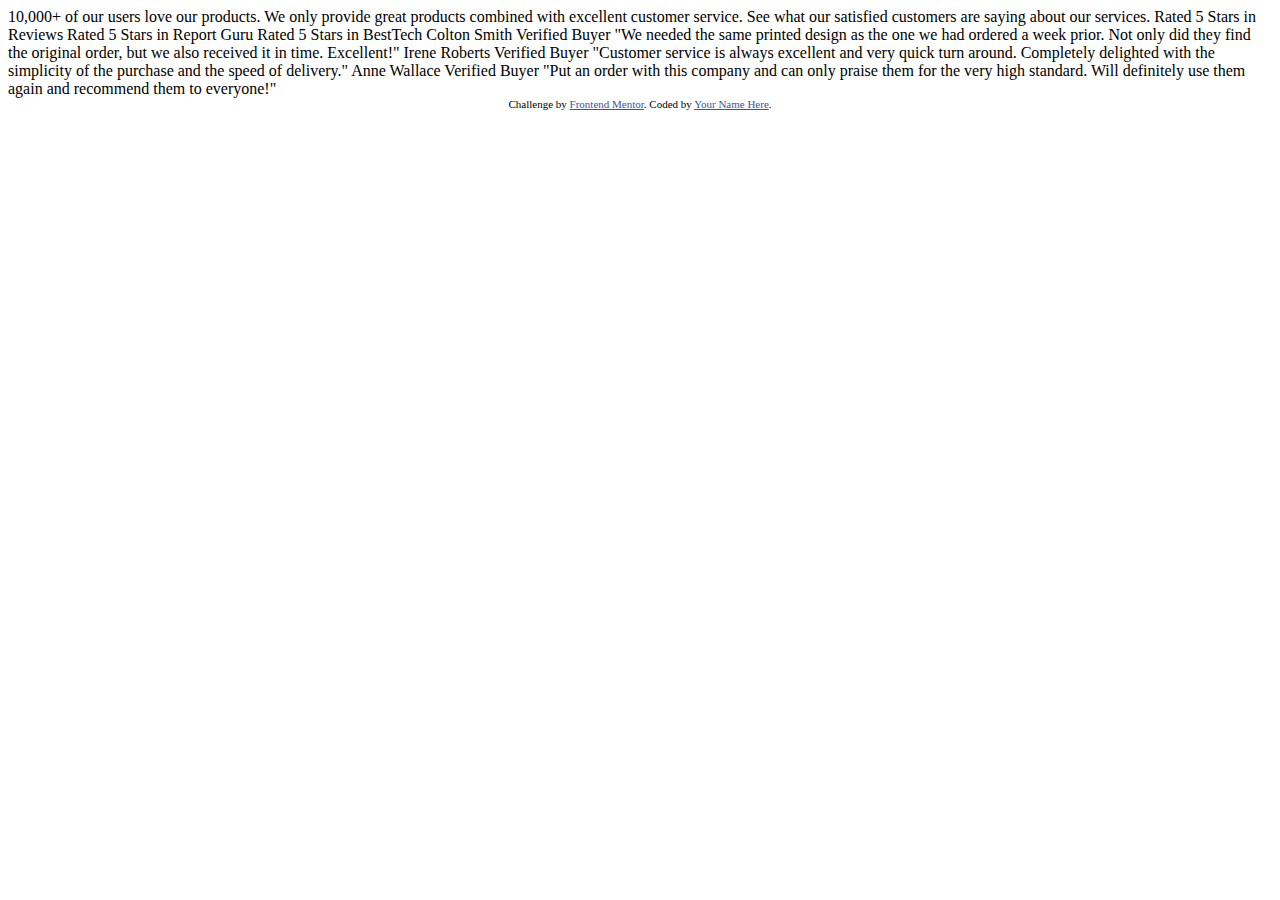
==== social-proof-section-master/index.html @ a681b8c6 "added files" ====
<!DOCTYPE html>
<html lang="en">
  <head>
    <meta charset="UTF-8" />
    <meta name="viewport" content="width=device-width, initial-scale=1.0" />
    <!-- displays site properly based on user's device -->

    <link
      rel="icon"
      type="image/png"
      sizes="32x32"
      href="./images/favicon-32x32.png"
    />

    <title>Frontend Mentor | Social proof section</title>

    <!-- Feel free to remove these styles or customise in your own stylesheet 👍 -->
    <style>
      .attribution {
        font-size: 11px;
        text-align: center;
      }
      .attribution a {
        color: hsl(228, 45%, 44%);
      }
    </style>
  </head>
  <body>
    10,000+ of our users love our products.

    We only provide great products combined with excellent customer service.
    See what our satisfied customers are saying about our services.
    
    Rated 5 Stars in Reviews
    Rated 5 Stars in Report Guru
    Rated 5 Stars in BestTech
    
    Colton Smith 
    Verified Buyer
    "We needed the same printed design as the one we had ordered a week prior.
    Not only did they find the original order, but we also received it in time.
    Excellent!"
    
    Irene Roberts 
    Verified Buyer
    "Customer service is always excellent and very quick turn around. Completely
    delighted with the simplicity of the purchase and the speed of delivery."
    
    Anne Wallace 
    Verified Buyer
    "Put an order with this company and can only praise them for the very high
    standard. Will definitely use them again and recommend them to everyone!"

    <div class="attribution">
      Challenge by
      <a href="https://www.frontendmentor.io?ref=challenge" target="_blank"
        >Frontend Mentor</a
      >. Coded by <a href="#">Your Name Here</a>.
    </div>
  </body>
</html>
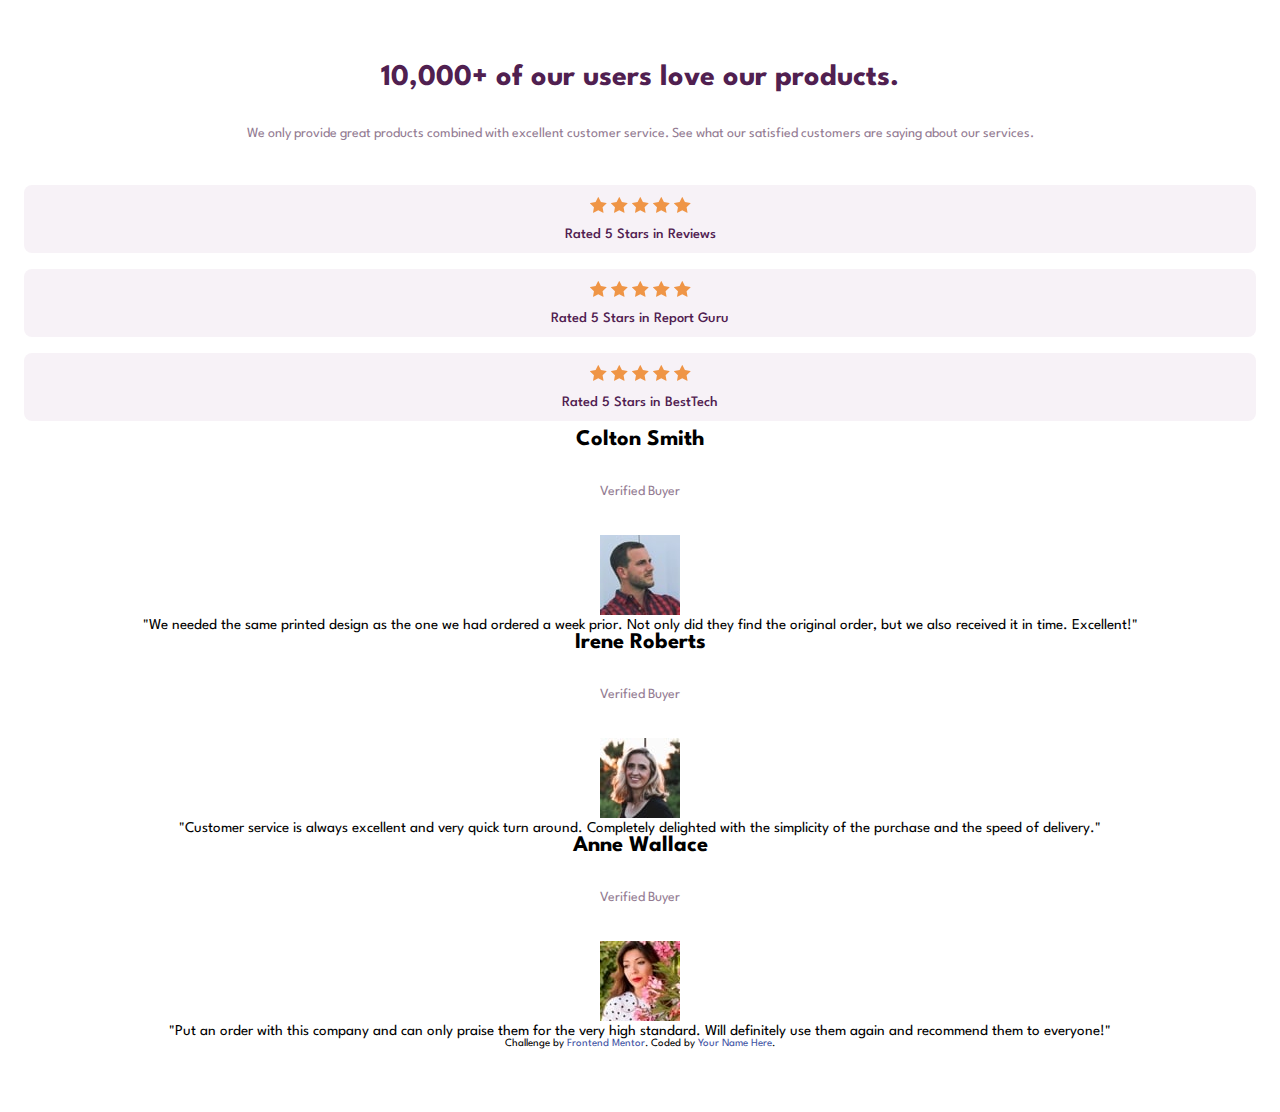
==== commit 7331c8e7: "added some files" ====
--- a/social-proof-section-master/index.html
+++ b/social-proof-section-master/index.html
@@ -5,6 +5,9 @@
     <meta name="viewport" content="width=device-width, initial-scale=1.0" />
     <!-- displays site properly based on user's device -->
 
+    <link rel="preconnect" href="https://fonts.googleapis.com">
+    <link rel="preconnect" href="https://fonts.gstatic.com" crossorigin>
+    <link href="https://fonts.googleapis.com/css2?family=Spartan:wght@400;500;700&display=swap" rel="stylesheet">
     <link
       rel="icon"
       type="image/png"
@@ -24,32 +27,123 @@
         color: hsl(228, 45%, 44%);
       }
     </style>
+
+    <link rel="stylesheet" href="./style.css">
   </head>
   <body>
-    10,000+ of our users love our products.
 
-    We only provide great products combined with excellent customer service.
-    See what our satisfied customers are saying about our services.
-    
-    Rated 5 Stars in Reviews
-    Rated 5 Stars in Report Guru
-    Rated 5 Stars in BestTech
-    
-    Colton Smith 
-    Verified Buyer
-    "We needed the same printed design as the one we had ordered a week prior.
-    Not only did they find the original order, but we also received it in time.
-    Excellent!"
-    
-    Irene Roberts 
-    Verified Buyer
-    "Customer service is always excellent and very quick turn around. Completely
-    delighted with the simplicity of the purchase and the speed of delivery."
-    
-    Anne Wallace 
-    Verified Buyer
-    "Put an order with this company and can only praise them for the very high
-    standard. Will definitely use them again and recommend them to everyone!"
+    <header>
+      <h1>
+        10,000+ of our users love our products.
+      </h1>
+
+      <p>
+        We only provide great products combined with excellent customer service.
+        See what our satisfied customers are saying about our services.
+      </p>
+    </header>
+
+    <div class="rating-section">
+      <div class="ratings">
+        <img src="./images/icon-star.svg" alt="rating">
+        <img src="./images/icon-star.svg" alt="rating">
+        <img src="./images/icon-star.svg" alt="rating">
+        <img src="./images/icon-star.svg" alt="rating">
+        <img src="./images/icon-star.svg" alt="rating">
+        <p>
+          Rated 5 Stars in Reviews
+        </p>
+      </div>
+      <div class="ratings">
+        <img src="./images/icon-star.svg" alt="rating">
+        <img src="./images/icon-star.svg" alt="rating">
+        <img src="./images/icon-star.svg" alt="rating">
+        <img src="./images/icon-star.svg" alt="rating">
+        <img src="./images/icon-star.svg" alt="rating">
+        <p>
+          Rated 5 Stars in Report Guru
+        </p>
+      </div>
+      <div class="ratings">
+        <img src="./images/icon-star.svg" alt="rating">
+        <img src="./images/icon-star.svg" alt="rating">
+        <img src="./images/icon-star.svg" alt="rating">
+        <img src="./images/icon-star.svg" alt="rating">
+        <img src="./images/icon-star.svg" alt="rating">
+        <p>
+          Rated 5 Stars in BestTech
+        </p>
+      </div>
+    </div>
+
+    <main>
+
+      <section>
+        <header>
+          <div class="texts">
+            <h2>
+              Colton Smith
+            </h2>
+            <p>
+              Verified Buyer
+            </p>
+          </div>
+          <div class="img-contain">
+            <img src="./images/image-colton.jpg" alt="">
+          </div>
+        </header>
+        <blockquote>
+          "We needed the same printed design as the one we had ordered a week prior.
+          Not only did they find the original order, but we also received it in time.
+          Excellent!"
+        </blockquote>
+        
+      </section>
+
+      <section>
+        <header>
+          <div class="texts">
+            <h2>
+              Irene Roberts
+            </h2>
+            <p>
+              Verified Buyer
+            </p>
+          </div>
+          <div class="img-contain">
+            <img src="./images/image-irene.jpg" alt="Irene">
+          </div>
+        </header>
+        <blockquote>
+          "Customer service is always excellent and very quick turn around. Completely
+          delighted with the simplicity of the purchase and the speed of delivery."
+        </blockquote>
+      
+      </section>
+
+      <section>
+        <header>
+          <div class="texts">
+            <h2>
+              Anne Wallace
+            </h2>
+            <p>
+              Verified Buyer
+            </p>
+          </div>
+          <div class="img-contain">
+            <img src="./images/image-anne.jpg" alt="Anne Wallace">
+          </div>
+        </header>
+        <blockquote>
+          "Put an order with this company and can only praise them for the very high
+          standard. Will definitely use them again and recommend them to everyone!"
+        </blockquote>
+      
+      </section>
+
+      
+    </main>
 
     <div class="attribution">
       Challenge by
@@ -59,3 +153,14 @@
     </div>
   </body>
 </html>
+
+
+
+
+
+
+
+
+
+
+
--- a/social-proof-section-master/style.css
+++ b/social-proof-section-master/style.css
@@ -0,0 +1,106 @@
+/* Box sizing rules */
+*,
+*::before,
+*::after {
+  box-sizing: border-box;
+}
+
+/* Remove default margin */
+body,
+h1,
+h2,
+h3,
+h4,
+p,
+figure,
+blockquote,
+dl,
+dd {
+  margin: 0;
+}
+
+/* Remove list styles on ul, ol elements with a list role, which suggests default styling will be removed */
+ul[role="list"],
+ol[role="list"] {
+  list-style: none;
+}
+
+/* Set core root defaults */
+html:focus-within {
+  scroll-behavior: smooth;
+}
+
+/* Set core body defaults */
+body {
+  min-height: 100vh;
+  text-rendering: optimizeSpeed;
+  font-family: "Spartan", sans-serif;
+  max-width: 100%;
+  text-align: center;
+  padding: 4rem 1rem;
+  font-size: 15px;
+}
+
+/* A elements that don't have a class get default styles */
+a:not([class]) {
+  text-decoration-skip-ink: auto;
+}
+a {
+  text-decoration: none;
+  color: inherit;
+}
+
+/* Inherit fonts for inputs and buttons */
+input,
+button,
+textarea,
+select {
+  font: inherit;
+}
+
+/* Remove all animations, transitions and smooth scroll for people that prefer not to see them */
+@media (prefers-reduced-motion: reduce) {
+  html:focus-within {
+    scroll-behavior: auto;
+  }
+
+  *,
+  *::before,
+  *::after {
+    animation-duration: 0.01ms !important;
+    animation-iteration-count: 1 !important;
+    transition-duration: 0.01ms !important;
+    scroll-behavior: auto !important;
+  }
+}
+
+header h1 {
+  color: hsl(300, 43%, 22%);
+  font-weight: 700;
+}
+
+header p {
+  color: hsl(303, 10%, 53%);
+  padding: 2rem 0;
+  font-size: 0.87rem;
+  line-height: 1.5;
+}
+
+.rating-section {
+  display: flex;
+  flex-direction: column;
+}
+
+.ratings {
+  margin: 0.5rem;
+  padding: 0.75rem;
+  background-color: hsl(300, 24%, 96%);
+  border-radius: 0.5rem;
+}
+
+.ratings p {
+  padding-top: 0.75rem;
+  color: hsl(300, 43%, 22%);
+  font-weight: 500;
+  font-size: 0.9rem;
+}
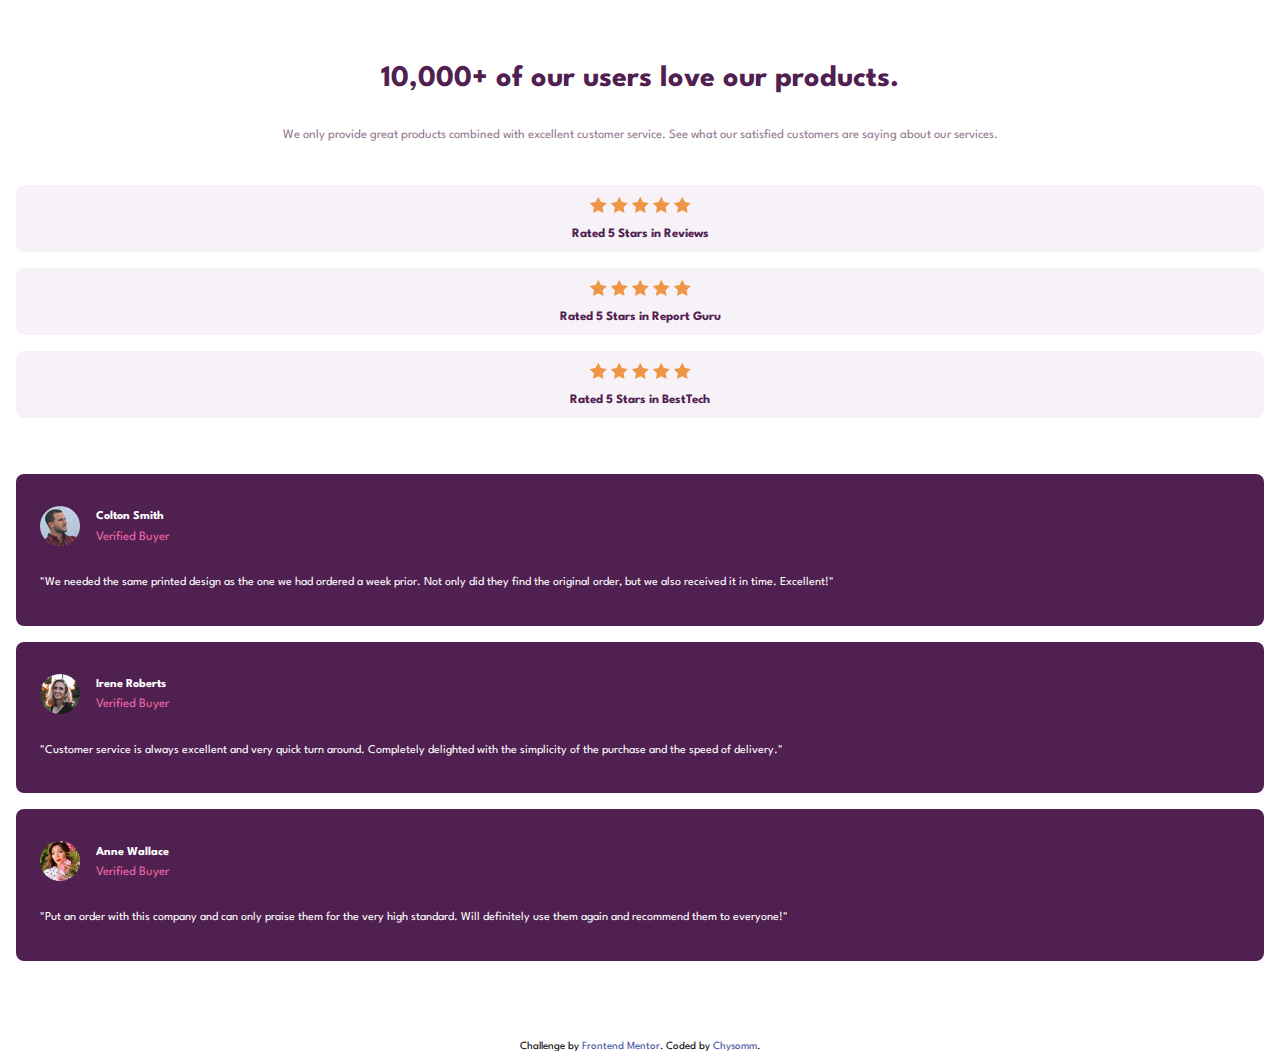
==== commit 99b66221: "completed the mobile version" ====
--- a/social-proof-section-master/index.html
+++ b/social-proof-section-master/index.html
@@ -17,20 +17,15 @@
 
     <title>Frontend Mentor | Social proof section</title>
 
-    <!-- Feel free to remove these styles or customise in your own stylesheet 👍 -->
-    <style>
-      .attribution {
-        font-size: 11px;
-        text-align: center;
-      }
-      .attribution a {
-        color: hsl(228, 45%, 44%);
-      }
-    </style>
+    
 
     <link rel="stylesheet" href="./style.css">
   </head>
   <body>
+
+    <div class="container">
+
+    </div>
 
     <header>
       <h1>
@@ -50,9 +45,9 @@
         <img src="./images/icon-star.svg" alt="rating">
         <img src="./images/icon-star.svg" alt="rating">
         <img src="./images/icon-star.svg" alt="rating">
-        <p>
+        <p> <b>
           Rated 5 Stars in Reviews
-        </p>
+        </b></p>
       </div>
       <div class="ratings">
         <img src="./images/icon-star.svg" alt="rating">
@@ -60,9 +55,9 @@
         <img src="./images/icon-star.svg" alt="rating">
         <img src="./images/icon-star.svg" alt="rating">
         <img src="./images/icon-star.svg" alt="rating">
-        <p>
+        <p> <b>
           Rated 5 Stars in Report Guru
-        </p>
+        </b></p>
       </div>
       <div class="ratings">
         <img src="./images/icon-star.svg" alt="rating">
@@ -70,9 +65,9 @@
         <img src="./images/icon-star.svg" alt="rating">
         <img src="./images/icon-star.svg" alt="rating">
         <img src="./images/icon-star.svg" alt="rating">
-        <p>
+        <p> <b>
           Rated 5 Stars in BestTech
-        </p>
+        </b> </p>
       </div>
     </div>
 
@@ -84,7 +79,7 @@
             <h2>
               Colton Smith
             </h2>
-            <p>
+            <p class="pinkish">
               Verified Buyer
             </p>
           </div>
@@ -106,7 +101,7 @@
             <h2>
               Irene Roberts
             </h2>
-            <p>
+            <p class="pinkish">
               Verified Buyer
             </p>
           </div>
@@ -127,7 +122,7 @@
             <h2>
               Anne Wallace
             </h2>
-            <p>
+            <p class="pinkish">
               Verified Buyer
             </p>
           </div>
@@ -149,7 +144,7 @@
       Challenge by
       <a href="https://www.frontendmentor.io?ref=challenge" target="_blank"
         >Frontend Mentor</a
-      >. Coded by <a href="#">Your Name Here</a>.
+      >. Coded by <a href="#">Chysomm</a>.
     </div>
   </body>
 </html>
--- a/social-proof-section-master/style.css
+++ b/social-proof-section-master/style.css
@@ -37,7 +37,7 @@
   font-family: "Spartan", sans-serif;
   max-width: 100%;
   text-align: center;
-  padding: 4rem 1rem;
+  padding: 4rem 1rem 0;
   font-size: 15px;
 }
 
@@ -77,12 +77,13 @@
 header h1 {
   color: hsl(300, 43%, 22%);
   font-weight: 700;
+  line-height: 1;
 }
 
 header p {
   color: hsl(303, 10%, 53%);
   padding: 2rem 0;
-  font-size: 0.87rem;
+  font-size: 0.8rem;
   line-height: 1.5;
 }
 
@@ -92,7 +93,7 @@
 }
 
 .ratings {
-  margin: 0.5rem;
+  margin: 0.5rem 0;
   padding: 0.75rem;
   background-color: hsl(300, 24%, 96%);
   border-radius: 0.5rem;
@@ -102,5 +103,56 @@
   padding-top: 0.75rem;
   color: hsl(300, 43%, 22%);
   font-weight: 500;
-  font-size: 0.9rem;
+  font-size: 0.8rem;
 }
+
+main {
+  padding-top: 2rem;
+}
+
+main section {
+  background-color: hsl(300, 43%, 22%);
+  padding: 2rem 1.5rem;
+  color: hsl(0, 0%, 100%);
+  margin: 1rem 0;
+  border-radius: 0.5rem;
+  text-align: left;
+}
+
+main section header {
+  display: flex;
+  flex-direction: row-reverse;
+  justify-content: flex-end;
+  align-items: center;
+  font-size: 0.5rem;
+}
+
+.texts {
+  margin-left: 1rem;
+  line-height: 1.7;
+}
+
+.pinkish {
+  color: hsl(333, 80%, 67%);
+  padding: 0;
+}
+
+.img-contain img {
+  border-radius: 50%;
+  max-width: 2.5rem;
+}
+
+blockquote {
+  font-size: 0.75rem;
+  line-height: 1.8;
+  padding-top: 1.5rem;
+}
+
+.attribution {
+  margin-top: 5rem;
+  font-size: 11px;
+  text-align: center;
+}
+.attribution a {
+  color: hsl(228, 45%, 44%);
+}
